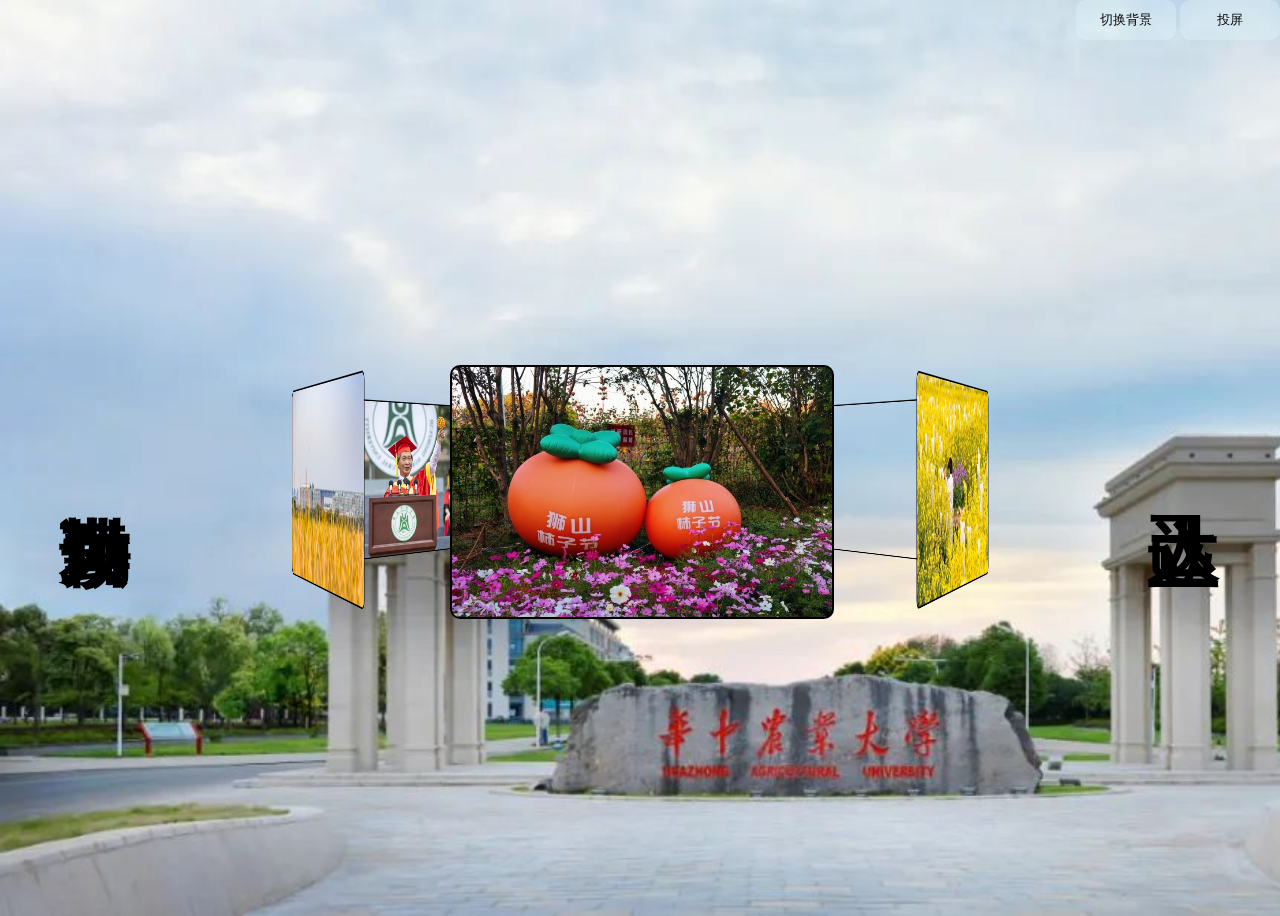
==== index.html @ 2eaeb7bb "Add files via upload" ====
<!DOCTYPE html>
<html lang="en">
<head>
    <meta charset="UTF-8">
    <meta name="viewport" content="width=device-width, initial-scale=1.0">
    <title>Document</title>
    <style>
        body{
            display: flex;
            align-items: center;
            justify-content: center;
            flex-direction: column;
            height: 100vh;
            background-image:url("/pic/bg1.jpg");
            background-size: cover;
            background-repeat: no-repeat;
            font-family: 'STZhongsong';
        }
        .left{
            font-size: 450%;
            writing-mode: vertical-lr;
            position: absolute;
            left: 0;
        }
        .right{
            font-size: 450%;
            writing-mode: vertical-lr;
            position: absolute;
            right:  0;
        }
        .shell{
            position: relative;
            width: 60vw;
            height: 60vh;
            max-width: 380px;
            max-height: 250px;
            margin: 0;
            color: white;
            perspective: 1000px;
            transform-origin: center;
        }
        .content{
            display: flex;
            justify-content: center;
            align-items: center;
            position: absolute;
            width: 100%;
            height: 100%;
            transform-origin: center;
            transform-style:preserve-3d;
            transform: translateZ(-35vw) rotateY(0);
            transition: 1s;
        }
        .item{
            position: absolute;
            width: 100%;
            height: 100%;
            max-width: 380px;
            max-height: 250px;
            border-radius: 6px;
            background-size: cover;
            transform-style: preserve-3d;
            transition: all .1s;
            transform: translateZ(-10vw);
        }
        .item:nth-child(1){
            transform: rotateY(0) translateZ(35vw);
        }
        .item:nth-child(2){
            transform: rotateY(60deg) translateZ(35vw);
        }
        .item:nth-child(3){
            transform: rotateY(120deg) translateZ(35vw);
        }
        .item:nth-child(4){
            transform: rotateY(180deg) translateZ(35vw);
        }
        .item:nth-child(5){
            transform: rotateY(240deg) translateZ(35vw);
        }
        .item:nth-child(6){
            transform: rotateY(300deg) translateZ(35vw);
        }
        .card{
            width: 100%;
            height: 100%;
            position: relative;
            border: 2px solid black;
            border-radius: 10px;
            z-index: 1;
            background-size: cover;
        }
       .previous{
        position: absolute;
        top: 10%;
        left: -50px;
        height: 100%;
        font-size: 40px;
        color: white;
        background-color: rgba(227, 249, 253,0.35);
        border: 0;
        border-radius: 10px;
        padding: 10px;
        cursor: pointer;
        transition: all .1s;
        opacity: 0;
       }
       .next{
        position: absolute;
        top: 10%;
        right:  -50px;
        height: 100%;
        font-size: 40px;
        color: white;
        background-color: rgba(227, 249, 253,0.35);
        border: 0;
        border-radius: 10px;
        padding: 10px;
        cursor: pointer;
        transition: all .1s;
        opacity: 0;
       }
       .next:hover,.previous:hover{
        opacity: 1;
       }
       h2{
        margin: 0;
        padding: 0;
        color: black;
        transform: translateY(100%);
        opacity: 0;
        transition: all .3s;
       }
       p{
        color: black;
        margin: 0;
        padding: 0;
        font-size: 20px;
        transform: translateY(-100%);
        opacity: 0;
        transition: all .3s;
        font-size: large;
       }
       p.active{
        opacity: 1;
        transform: translateY(0);
       }
       h2.active{
        opacity: 1;
        transform: translateY(0);
       }
       .setting{
        position: fixed;
        right: 0;
        top: 0;
       }
       .setting button{
        width: 100px;
        height: 40px;
        border: 0;
        border-radius: 10px;
        background-color: rgba(227, 249, 253,0.35);
        color: black;
        cursor: pointer;
        transition: all .1s;
       }
       .setting button:hover{
        opacity: 0.7;
       }
    </style>
</head>
<body>
    <h1 class="left">勤读力耕</h1>
    <h1 class="right">立己达人</h1>
    <div class="shell">
        <div class="content">
            <div class="item" data-id = "1">
                <h2>金秋十月 柿柿如意</h2>
                <button class="previous">&#60</button>
                <div class="card" style="background-image: url(/pic/pic1.jpg);"></div>
                <button class="next">&#62</button>
                <p>温暖的秋阳之下，柿子园的近千棵柿子树硕果累累，犹如一个个小灯笼，映衬着师生和市民们的笑脸，也点燃了秋日的热情。摘一颗熟透的果实，感受那份来自大地的纯粹与甘甜，味蕾也与心灵一同沉醉。</p>
            </div>
            <div class="item" data-id = "2">
                <h2>又见菜花黄，致敬追梦人</h2>
                <button class="previous">&#60</button>
                <div class="card" style="background-image: url(/pic/pic2.jpg);"></div>
                <button class="next">&#62</button>
                <p>在这个寂静的春天<br>
                    我们看到了馥郁的花海<br>
                    也看到了希望、勇气、坚韧与力量</p>
            </div>
            <div class="item" data-id= "3">
                <h2>春回大地，落樱缤纷</h2>
                <button class="previous">&#60</button>
                <div class="card" style="background-image: url(/pic/pic3.jpg);"></div>
                <button class="next">&#62</button>
                <p>形影浮动深几许<br>
                阳春三月喜见樱<br>
                寸寸柔情，淡雅婉约<br>
                云赏春的最后一天，一起来看樱花吧！</p>
            </div>
            <div class="item" data-id= "4">
                <h2>狮山欢乐节</h2>
                <button class="previous">&#60</button>
                <div class="card" style="background-image: url(/pic/pic4.jpg);"></div>
                <button class="next">&#62</button>
                <p>观奇思妙想的主题巡游、品天南海北的风味美食、购学科特色的校园文创、听激动人心的零点钟声、领书记校长的新年礼物……</p>
            </div>
            <div class="item" data-id= "5">
                <h2>狮山龙珠</h2>
                <button class="previous">&#60</button>
                <div class="card" style="background-image: url(/pic/pic5.jpg);"></div>
                <button class="next">&#62</button>
                <p>我们是龙和农的传人(descendants of the Loong and agriculture)，龙珠在中华文化中具有多维度、多层次的象征意义，它是中华民族独特审美意识和哲学思考的结晶。</p>
            </div>
            <div class="item" data-id= "6">
                <h2>校园风光</h2>
                <button class="previous">&#60</button>
                <div class="card" style="background-image: url(/pic/pic6.jpg);"></div>
                <button class="next">&#62</button>
                <p>梅子金黄杏子肥，麦花雪白菜花稀。</p>
            </div>
        </div>
    </div>
    <div class="setting">
        <button id="button1">切换背景</button>
        <button id = "button2">投屏</button>
    </div>
</body>
<script>
    
        const content = document.querySelector('.content');//获取content用于旋转
        const items = document.querySelectorAll('.item');//获取容器
        var animationInterval;//定时器
        let  angle = 0;//选择角度
        const theta = 360 / items.length;//每次增加角度
        //旋转函数
        function rotateCarousel() {
            angle += theta//变化
            content.style.transform = 'translateZ(' + -35 + 'vw)' + 'rotateY(' + -angle + 'deg)' ;
            content.style.transition = 'transform 1s';//是变化更流畅
        }
        function startAnimation() {
            //若间隔器不在则添加
            if (!animationInterval) {
                animationInterval = setInterval(rotateCarousel, 3000);
            }
        }
        function pauseAnimation() {
            //移除间隔器
            if (animationInterval) {
                clearInterval(animationInterval);
                animationInterval = null;
            }
        }
        startAnimation()
        //图片监听事件
        items.forEach(item => {
            const p = document.querySelectorAll("p")[`${item.dataset.id}` - 1];
            const h2 = document.querySelectorAll("h2")[`${item.dataset.id}` - 1];
        item.addEventListener('mouseover', function(e) {
            pauseAnimation();
            const multiple = 20;
            let mouseOverContainer = this;
            const element = document.querySelectorAll(".card")[`${this.dataset.id}` - 1];
            p.classList.add('active');
            h2.classList.add('active');
                function transformElement(x, y) {
                    let box = element.getBoundingClientRect();
                    let calcX = -(y - box.y - (box.height / 2)) / multiple;
                    let calcY = (x - box.x - (box.width / 2)) / multiple;
    
                    element.style.transform = "rotateX(" + calcX + "deg) rotateY(" + calcY + "deg)";
                }
                mouseOverContainer.addEventListener('mousemove', (e) => {
                    if(e.target.tagName === 'DIV'){
                        window.requestAnimationFrame(function() {
                        transformElement(e.clientX, e.clientY);
                    });
                    }
                    
                });
                mouseOverContainer.addEventListener('mouseleave', (e) => {
                 window.requestAnimationFrame(function() {
                     element.style.transform = "rotateX(0) rotateY(0)";
                    });
                });
            
        });
        item.addEventListener('mouseout', function(e) {
            startAnimation();
            
            p.classList.remove('active');
            h2.classList.remove('active');
            });
    });
        //按钮
        function previous() {
            pauseAnimation();
            angle = angle - theta;
            updateTransform();//更新位置
        }
        function nextbutton() {
            pauseAnimation();
            angle = angle + theta;
            updateTransform();//更新位置
        }
        //更新content
        function updateTransform() {
            content.style.transform = 'translateZ(-35vw) rotateY(' + -angle + 'deg)';
            content.style.transition = 'transform 1s';
            startAnimation(); // Restart the animation after updating the transform
        }
        document.querySelectorAll('.previous').forEach(button => {
            button.addEventListener('click', previous);
        })
        document.querySelectorAll('.next').forEach(button => {
            button.addEventListener('click', nextbutton);
        })


//
const winterChange = document.querySelector('#button1');
winterChange.addEventListener('click',function(){
    if(document.querySelector('body').style.backgroundImage === 'url("/pic/bg1.jpg")')
    document.querySelector('body').style.backgroundImage = "url('pic/bg2.jpg')";
    else document.querySelector('body').style.backgroundImage = 'url("/pic/bg1.jpg")';
})

const button2 = document.querySelector('#button2');

button2.addEventListener('click',function(){
   let id = (angle / 60) - Math.floor((angle / 360)) * 6 + 1;
    document.querySelector('body').style.backgroundImage = `url('pic/pic${id}.jpg')`;
})
</script>
</html>
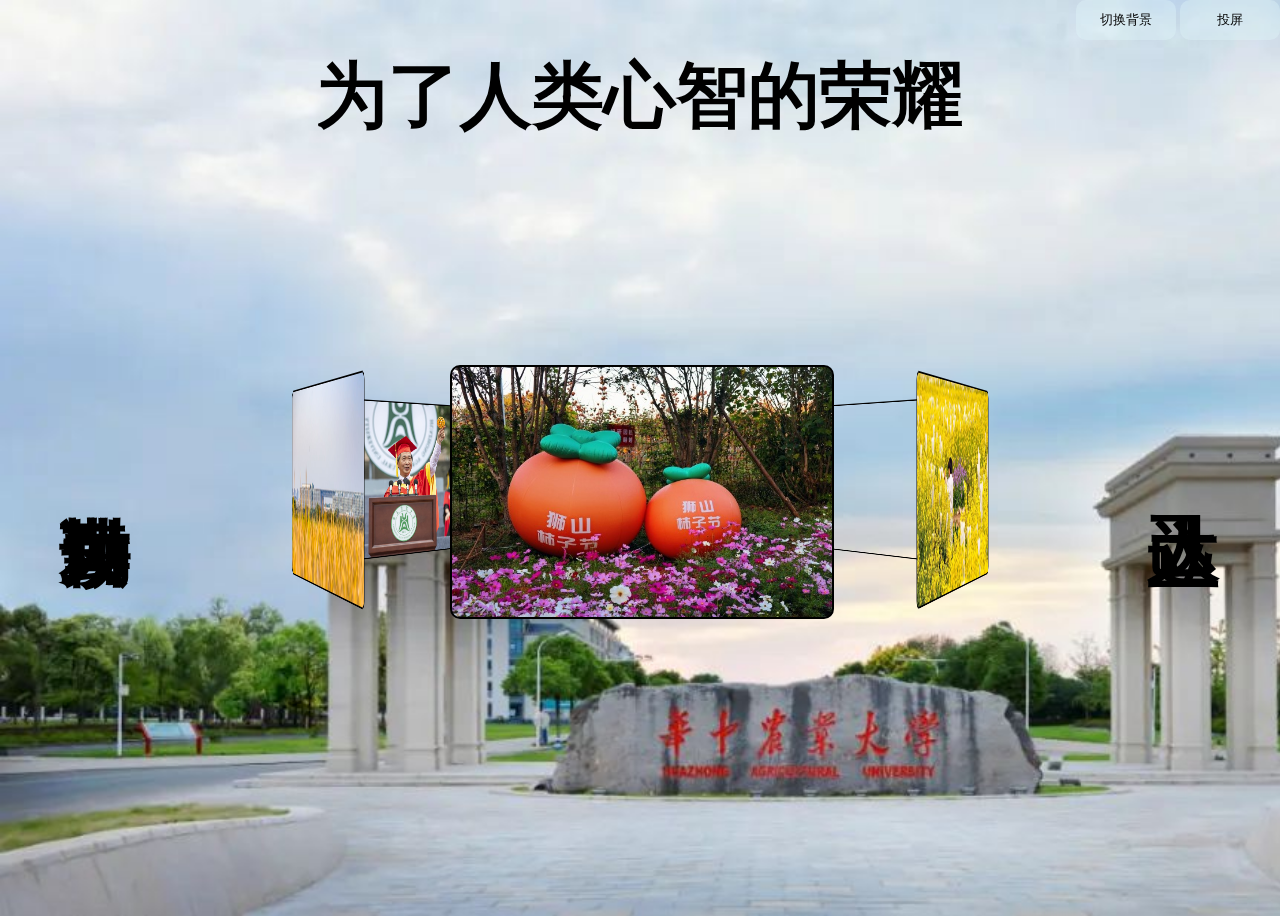
==== commit 96709539: "Add files via upload" ====
--- a/index.html
+++ b/index.html
@@ -4,187 +4,29 @@
     <meta charset="UTF-8">
     <meta name="viewport" content="width=device-width, initial-scale=1.0">
     <title>Document</title>
-    <style>
-        body{
-            display: flex;
-            align-items: center;
-            justify-content: center;
-            flex-direction: column;
-            height: 100vh;
-            background-image:url("/pic/bg1.jpg");
-            background-size: cover;
-            background-repeat: no-repeat;
-            font-family: 'STZhongsong';
-        }
-        .left{
-            font-size: 450%;
-            writing-mode: vertical-lr;
-            position: absolute;
-            left: 0;
-        }
-        .right{
-            font-size: 450%;
-            writing-mode: vertical-lr;
-            position: absolute;
-            right:  0;
-        }
-        .shell{
-            position: relative;
-            width: 60vw;
-            height: 60vh;
-            max-width: 380px;
-            max-height: 250px;
-            margin: 0;
-            color: white;
-            perspective: 1000px;
-            transform-origin: center;
-        }
-        .content{
-            display: flex;
-            justify-content: center;
-            align-items: center;
-            position: absolute;
-            width: 100%;
-            height: 100%;
-            transform-origin: center;
-            transform-style:preserve-3d;
-            transform: translateZ(-35vw) rotateY(0);
-            transition: 1s;
-        }
-        .item{
-            position: absolute;
-            width: 100%;
-            height: 100%;
-            max-width: 380px;
-            max-height: 250px;
-            border-radius: 6px;
-            background-size: cover;
-            transform-style: preserve-3d;
-            transition: all .1s;
-            transform: translateZ(-10vw);
-        }
-        .item:nth-child(1){
-            transform: rotateY(0) translateZ(35vw);
-        }
-        .item:nth-child(2){
-            transform: rotateY(60deg) translateZ(35vw);
-        }
-        .item:nth-child(3){
-            transform: rotateY(120deg) translateZ(35vw);
-        }
-        .item:nth-child(4){
-            transform: rotateY(180deg) translateZ(35vw);
-        }
-        .item:nth-child(5){
-            transform: rotateY(240deg) translateZ(35vw);
-        }
-        .item:nth-child(6){
-            transform: rotateY(300deg) translateZ(35vw);
-        }
-        .card{
-            width: 100%;
-            height: 100%;
-            position: relative;
-            border: 2px solid black;
-            border-radius: 10px;
-            z-index: 1;
-            background-size: cover;
-        }
-       .previous{
-        position: absolute;
-        top: 10%;
-        left: -50px;
-        height: 100%;
-        font-size: 40px;
-        color: white;
-        background-color: rgba(227, 249, 253,0.35);
-        border: 0;
-        border-radius: 10px;
-        padding: 10px;
-        cursor: pointer;
-        transition: all .1s;
-        opacity: 0;
-       }
-       .next{
-        position: absolute;
-        top: 10%;
-        right:  -50px;
-        height: 100%;
-        font-size: 40px;
-        color: white;
-        background-color: rgba(227, 249, 253,0.35);
-        border: 0;
-        border-radius: 10px;
-        padding: 10px;
-        cursor: pointer;
-        transition: all .1s;
-        opacity: 0;
-       }
-       .next:hover,.previous:hover{
-        opacity: 1;
-       }
-       h2{
-        margin: 0;
-        padding: 0;
-        color: black;
-        transform: translateY(100%);
-        opacity: 0;
-        transition: all .3s;
-       }
-       p{
-        color: black;
-        margin: 0;
-        padding: 0;
-        font-size: 20px;
-        transform: translateY(-100%);
-        opacity: 0;
-        transition: all .3s;
-        font-size: large;
-       }
-       p.active{
-        opacity: 1;
-        transform: translateY(0);
-       }
-       h2.active{
-        opacity: 1;
-        transform: translateY(0);
-       }
-       .setting{
-        position: fixed;
-        right: 0;
-        top: 0;
-       }
-       .setting button{
-        width: 100px;
-        height: 40px;
-        border: 0;
-        border-radius: 10px;
-        background-color: rgba(227, 249, 253,0.35);
-        color: black;
-        cursor: pointer;
-        transition: all .1s;
-       }
-       .setting button:hover{
-        opacity: 0.7;
-       }
-    </style>
+    <!-- css引用 -->
+    <link rel="stylesheet" href="style.css">
 </head>
 <body>
     <h1 class="left">勤读力耕</h1>
     <h1 class="right">立己达人</h1>
+    <h1 class="top">为了人类心智的荣耀</h1>
+
+    <!-- 轮播图内容 -->
     <div class="shell">
         <div class="content">
+            <!-- item里存放图片和文字，并给每个item设置自定义元素方便后面操作 -->
             <div class="item" data-id = "1">
                 <h2>金秋十月 柿柿如意</h2>
                 <button class="previous">&#60</button>
-                <div class="card" style="background-image: url(/pic/pic1.jpg);"></div>
+                <div class="card" style="background-image: url(pic/pic1.jpg);"></div>
                 <button class="next">&#62</button>
                 <p>温暖的秋阳之下，柿子园的近千棵柿子树硕果累累，犹如一个个小灯笼，映衬着师生和市民们的笑脸，也点燃了秋日的热情。摘一颗熟透的果实，感受那份来自大地的纯粹与甘甜，味蕾也与心灵一同沉醉。</p>
             </div>
             <div class="item" data-id = "2">
                 <h2>又见菜花黄，致敬追梦人</h2>
                 <button class="previous">&#60</button>
-                <div class="card" style="background-image: url(/pic/pic2.jpg);"></div>
+                <div class="card" style="background-image: url(pic/pic2.jpg);"></div>
                 <button class="next">&#62</button>
                 <p>在这个寂静的春天<br>
                     我们看到了馥郁的花海<br>
@@ -193,7 +35,7 @@
             <div class="item" data-id= "3">
                 <h2>春回大地，落樱缤纷</h2>
                 <button class="previous">&#60</button>
-                <div class="card" style="background-image: url(/pic/pic3.jpg);"></div>
+                <div class="card" style="background-image: url(pic/pic3.jpg);"></div>
                 <button class="next">&#62</button>
                 <p>形影浮动深几许<br>
                 阳春三月喜见樱<br>
@@ -203,136 +45,34 @@
             <div class="item" data-id= "4">
                 <h2>狮山欢乐节</h2>
                 <button class="previous">&#60</button>
-                <div class="card" style="background-image: url(/pic/pic4.jpg);"></div>
+                <div class="card" style="background-image: url(pic/pic4.jpg);"></div>
                 <button class="next">&#62</button>
                 <p>观奇思妙想的主题巡游、品天南海北的风味美食、购学科特色的校园文创、听激动人心的零点钟声、领书记校长的新年礼物……</p>
             </div>
             <div class="item" data-id= "5">
                 <h2>狮山龙珠</h2>
                 <button class="previous">&#60</button>
-                <div class="card" style="background-image: url(/pic/pic5.jpg);"></div>
+                <div class="card" style="background-image: url(pic/pic5.jpg);"></div>
                 <button class="next">&#62</button>
                 <p>我们是龙和农的传人(descendants of the Loong and agriculture)，龙珠在中华文化中具有多维度、多层次的象征意义，它是中华民族独特审美意识和哲学思考的结晶。</p>
             </div>
             <div class="item" data-id= "6">
                 <h2>校园风光</h2>
                 <button class="previous">&#60</button>
-                <div class="card" style="background-image: url(/pic/pic6.jpg);"></div>
+                <div class="card" style="background-image: url(pic/pic6.jpg);"></div>
                 <button class="next">&#62</button>
                 <p>梅子金黄杏子肥，麦花雪白菜花稀。</p>
             </div>
         </div>
     </div>
+
+    <!-- 其他操作 -->
     <div class="setting">
         <button id="button1">切换背景</button>
         <button id = "button2">投屏</button>
     </div>
 </body>
-<script>
-    
-        const content = document.querySelector('.content');//获取content用于旋转
-        const items = document.querySelectorAll('.item');//获取容器
-        var animationInterval;//定时器
-        let  angle = 0;//选择角度
-        const theta = 360 / items.length;//每次增加角度
-        //旋转函数
-        function rotateCarousel() {
-            angle += theta//变化
-            content.style.transform = 'translateZ(' + -35 + 'vw)' + 'rotateY(' + -angle + 'deg)' ;
-            content.style.transition = 'transform 1s';//是变化更流畅
-        }
-        function startAnimation() {
-            //若间隔器不在则添加
-            if (!animationInterval) {
-                animationInterval = setInterval(rotateCarousel, 3000);
-            }
-        }
-        function pauseAnimation() {
-            //移除间隔器
-            if (animationInterval) {
-                clearInterval(animationInterval);
-                animationInterval = null;
-            }
-        }
-        startAnimation()
-        //图片监听事件
-        items.forEach(item => {
-            const p = document.querySelectorAll("p")[`${item.dataset.id}` - 1];
-            const h2 = document.querySelectorAll("h2")[`${item.dataset.id}` - 1];
-        item.addEventListener('mouseover', function(e) {
-            pauseAnimation();
-            const multiple = 20;
-            let mouseOverContainer = this;
-            const element = document.querySelectorAll(".card")[`${this.dataset.id}` - 1];
-            p.classList.add('active');
-            h2.classList.add('active');
-                function transformElement(x, y) {
-                    let box = element.getBoundingClientRect();
-                    let calcX = -(y - box.y - (box.height / 2)) / multiple;
-                    let calcY = (x - box.x - (box.width / 2)) / multiple;
-    
-                    element.style.transform = "rotateX(" + calcX + "deg) rotateY(" + calcY + "deg)";
-                }
-                mouseOverContainer.addEventListener('mousemove', (e) => {
-                    if(e.target.tagName === 'DIV'){
-                        window.requestAnimationFrame(function() {
-                        transformElement(e.clientX, e.clientY);
-                    });
-                    }
-                    
-                });
-                mouseOverContainer.addEventListener('mouseleave', (e) => {
-                 window.requestAnimationFrame(function() {
-                     element.style.transform = "rotateX(0) rotateY(0)";
-                    });
-                });
-            
-        });
-        item.addEventListener('mouseout', function(e) {
-            startAnimation();
-            
-            p.classList.remove('active');
-            h2.classList.remove('active');
-            });
-    });
-        //按钮
-        function previous() {
-            pauseAnimation();
-            angle = angle - theta;
-            updateTransform();//更新位置
-        }
-        function nextbutton() {
-            pauseAnimation();
-            angle = angle + theta;
-            updateTransform();//更新位置
-        }
-        //更新content
-        function updateTransform() {
-            content.style.transform = 'translateZ(-35vw) rotateY(' + -angle + 'deg)';
-            content.style.transition = 'transform 1s';
-            startAnimation(); // Restart the animation after updating the transform
-        }
-        document.querySelectorAll('.previous').forEach(button => {
-            button.addEventListener('click', previous);
-        })
-        document.querySelectorAll('.next').forEach(button => {
-            button.addEventListener('click', nextbutton);
-        })
 
-
-//
-const winterChange = document.querySelector('#button1');
-winterChange.addEventListener('click',function(){
-    if(document.querySelector('body').style.backgroundImage === 'url("/pic/bg1.jpg")')
-    document.querySelector('body').style.backgroundImage = "url('pic/bg2.jpg')";
-    else document.querySelector('body').style.backgroundImage = 'url("/pic/bg1.jpg")';
-})
-
-const button2 = document.querySelector('#button2');
-
-button2.addEventListener('click',function(){
-   let id = (angle / 60) - Math.floor((angle / 360)) * 6 + 1;
-    document.querySelector('body').style.backgroundImage = `url('pic/pic${id}.jpg')`;
-})
-</script>
+<!-- 引用js -->
+<script src="index.js"></script>
 </html>--- a/style.css
+++ b/style.css
@@ -0,0 +1,194 @@
+/* 引用字体库 */
+@font-face{
+    font-family: 'zihun';
+    src: url('font/字魂白鸽天行体\(商用需授权\)/字魂白鸽天行体(商用需授权).ttf');
+ }
+
+body{
+    /* 使元素居中 */
+    display: flex;
+    align-items: center;
+    justify-content: center;
+    flex-direction: column;
+    height: 100vh;
+    /* 设定背景 */
+    background-image:url("/pic/bg1.jpg");
+    background-size: cover;
+    background-repeat: no-repeat;
+    /* 设定字体类型 */
+    font-family: 'zihun';
+ }
+ /* 设定h1样式 */
+.left{
+    font-size: 450%;
+    writing-mode: vertical-lr;
+    position: absolute;
+    left: 0;
+}
+.right{
+    font-size: 450%;
+    writing-mode: vertical-lr;
+    position: absolute;
+    right:  0;
+ }
+.top{
+    font-size: 450%;
+    position: absolute;
+    top: 0;
+}
+
+/* 设定内容样式 */
+.shell{
+    position: relative;
+    width: 60vw;
+    height: 60vh;
+    max-width: 380px;
+    max-height: 250px;
+    margin: 0;
+    color: white;
+    /* 3d透视,此为该3d轮播图的关键之一 */
+    perspective: 1000px;
+    transform-origin: center;
+}
+
+.content{
+    display: flex;
+    justify-content: center;
+    align-items: center;
+    position: absolute;
+    width: 100%;
+    height: 100%;
+    transform-origin: center;
+    /* 开启css3d,此为关键二 */
+    transform-style:preserve-3d;
+    transform: translateZ(-35vw) rotateY(0);
+    transition: 1s;
+}
+
+/* 设定图片样式 */
+.item{
+    position: absolute;
+    width: 100%;
+    height: 100%;
+    max-width: 380px;
+    max-height: 250px;
+    border-radius: 6px;
+    background-size: cover;
+    transform-style: preserve-3d;
+    transition: all .1s;
+    transform: translateZ(-10vw);
+}
+/* 使图片旋转 */
+.item:nth-child(1){
+    transform: rotateY(0) translateZ(35vw);
+}
+.item:nth-child(2){
+    transform: rotateY(60deg) translateZ(35vw);
+}
+.item:nth-child(3){
+    transform: rotateY(120deg) translateZ(35vw);
+}
+.item:nth-child(4){
+    transform: rotateY(180deg) translateZ(35vw);
+}
+.item:nth-child(5){
+    transform: rotateY(240deg) translateZ(35vw);
+}
+.item:nth-child(6){
+    transform: rotateY(300deg) translateZ(35vw);
+}
+
+/* 设定卡片样式 */
+.card{
+    width: 100%;
+    height: 100%;
+    position: relative;
+    border: 2px solid black;
+    border-radius: 10px;
+    z-index: 1;
+    background-size: cover;
+}
+/* 设定按钮 */
+.previous{
+    position: absolute;
+    top: 10%;
+    left: -50px;
+    height: 100%;
+    font-size: 40px;
+    color: white;
+    background-color: rgba(227, 249, 253,0.35);
+    border: 0;
+    border-radius: 10px;
+    padding: 10px;
+    cursor: pointer;
+    transition: all .1s;
+    opacity: 0;
+}
+.next{
+    position: absolute;
+    top: 10%;
+    right:  -50px;
+    height: 100%;
+    font-size: 40px;
+    color: white;
+    background-color: rgba(227, 249, 253,0.35);
+    border: 0;
+    border-radius: 10px;
+    padding: 10px;
+    cursor: pointer;
+    transition: all .1s;
+    opacity: 0;
+}
+.next:hover,.previous:hover{
+    opacity: 1;
+}
+/* 设定卡片内容 */
+h2{
+    margin: 0;
+    padding: 0;
+    color: black;
+    transform: translateY(100%);
+    opacity: 0;
+    transition: all .3s;
+}
+/* 通过添加active来实现悬浮在图片上时,有文字出现 */
+h2.active{
+    opacity: 1;
+    transform: translateY(0);
+}
+p{
+    color: black;
+    margin: 0;
+    padding: 0;
+    font-size: 20px;
+    transform: translateY(-100%);
+    opacity: 0;
+    transition: all .3s;
+    font-size: large;
+    background-color: rgba(227, 249, 253,0.35);
+    border-radius: 0 0 5px 5px;
+}
+p.active{
+    opacity: 1;
+    transform: translateY(0);
+}
+
+/* 设定其他控制按钮 */
+.setting{
+    position: fixed;
+    right: 0;
+    top: 0;
+}
+.setting button{
+    width: 100px;
+    height: 40px;
+    border: 0;
+    border-radius: 10px;
+    background-color: rgba(227, 249, 253,0.35);
+    color: black;
+    cursor: pointer;
+    transition: all .1s;
+}
+.setting button:hover{
+    opacity: 0.7;
+}